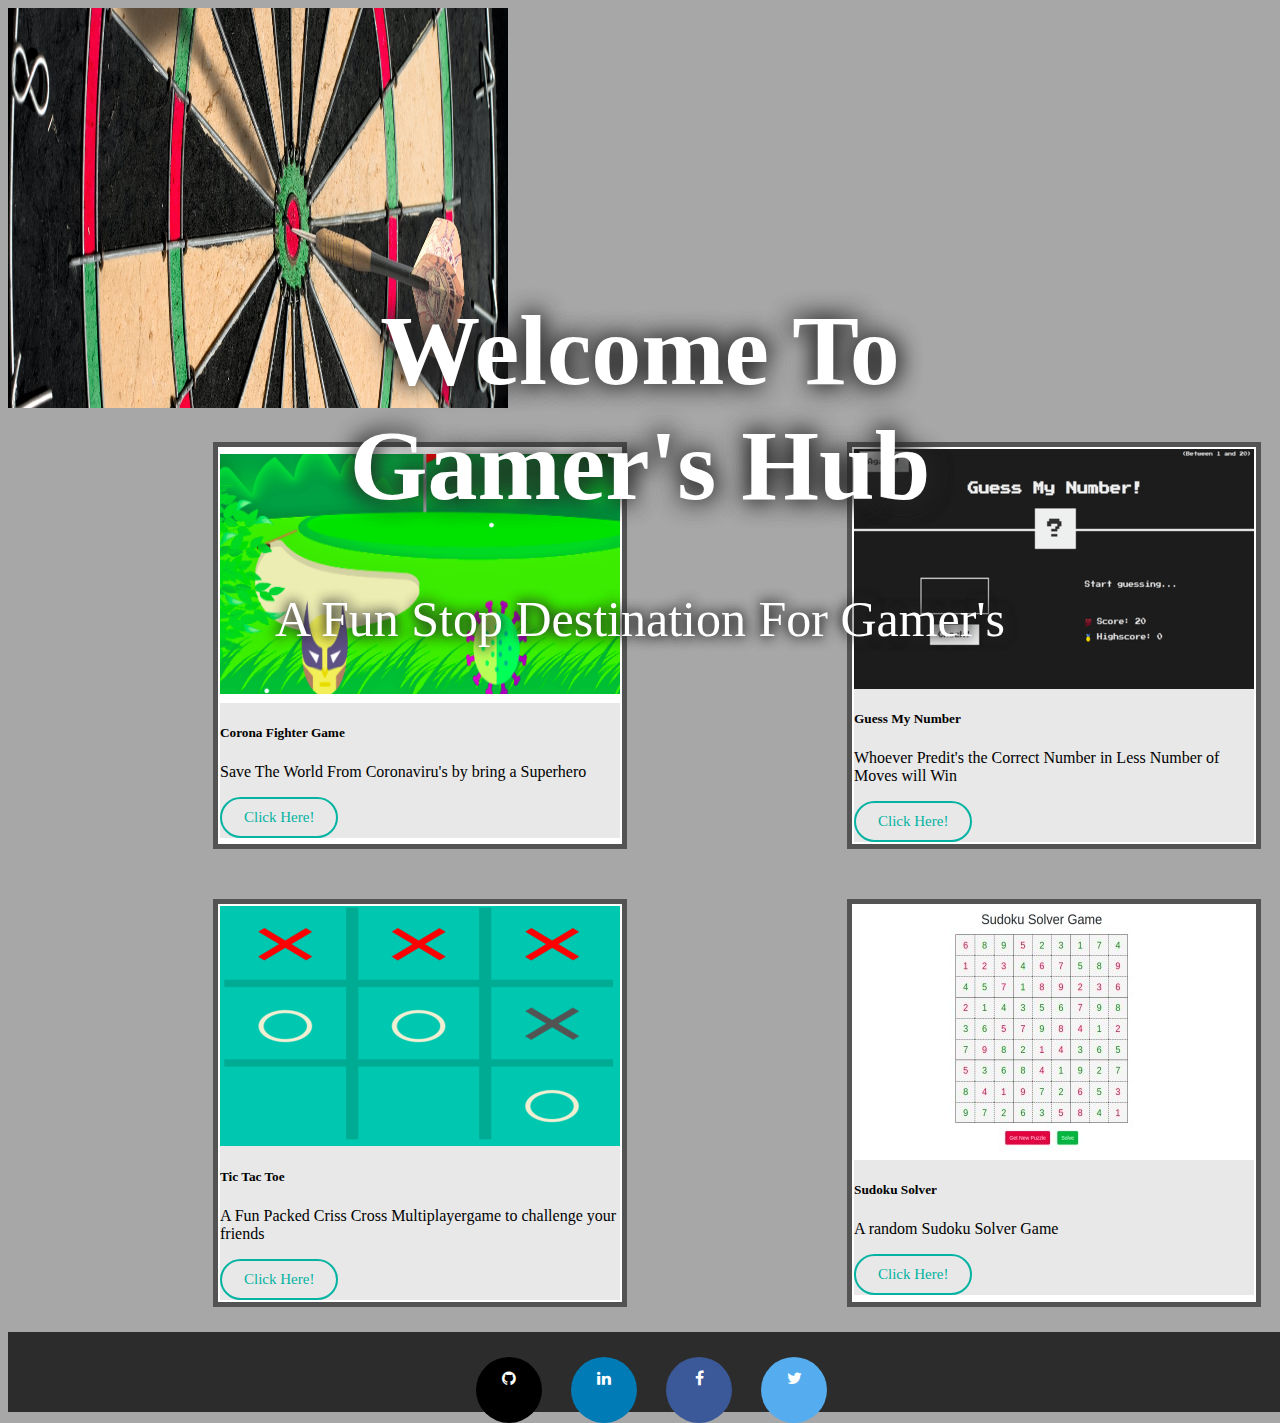
==== index.html @ 784929ac "Add files via upload" ====
<!doctype html>
<html lang="en">

<head>
    <meta charset="utf-8">
    <meta name="viewport" content="width=device-width, initial-scale=1, shrink-to-fit=no">
    <link rel="stylesheet" href="https://cdn.jsdelivr.net/npm/bootstrap@4.5.3/dist/css/bootstrap.min.css"
        integrity="sha384-TX8t27EcRE3e/ihU7zmQxVncDAy5uIKz4rEkgIXeMed4M0jlfIDPvg6uqKI2xXr2" crossorigin="anonymous">
    <link rel="stylesheet" href="style.css">
    <link rel="stylesheet" href="https://cdnjs.cloudflare.com/ajax/libs/font-awesome/4.7.0/css/font-awesome.min.css">
    <title>Gamer's Hub</title>
</head>

<body>
    <script src="https://code.jquery.com/jquery-3.5.1.slim.min.js"
        integrity="sha384-DfXdz2htPH0lsSSs5nCTpuj/zy4C+OGpamoFVy38MVBnE+IbbVYUew+OrCXaRkfj"
        crossorigin="anonymous"></script>
    <script src="https://cdn.jsdelivr.net/npm/bootstrap@4.5.3/dist/js/bootstrap.bundle.min.js"
        integrity="sha384-ho+j7jyWK8fNQe+A12Hb8AhRq26LrZ/JpcUGGOn+Y7RsweNrtN/tE3MoK7ZeZDyx"
        crossorigin="anonymous"></script>
    <div id="carouselExampleCaptions" class="carousel slide" data-ride="carousel">
        <div class="carousel-inner">
            <div class="carousel-item active">
                <img src="Resourses/0.jpeg" class="d-block w-100" alt="..." width="500" height="400">
                <div class="carousel-caption d-none d-md-block">
                    <h1 class="para">Welcome To Gamer's Hub</h1>
                    <p class="para">A Fun Stop Destination For Gamer's</p>
                </div>
            </div>
        </div>
        <div class="row">
            <div class="card" style="width: 400px;">
                <img src="Resourses/Screenshot from 2020-11-04 14-12-56.png" class="card-img-top" alt="..."
                    height="240px">
                <div class="card-body">
                    <h5 class="card-title">Corona Fighter Game</h5>
                    <p class="card-text">Save The World From Coronaviru's by bring a Superhero</p>
                    <a class="links_eff" href="Project1/project1.html" class="btn btn-primary" id="1">Click Here!</a>
                </div>
            </div>
            <div class="card" style="width: 400px;">
                <img src="Resourses/Screenshot from 2020-11-05 13-23-59.png" class="card-img-top" alt="..."
                    height="240px">
                <div class="card-body">
                    <h5 class="card-title">Guess My Number</h5>
                    <p class="card-text">Whoever Predit's the Correct Number in Less Number of Moves will Win</p>
                    <a class="links_eff" href="Project2/Guss_My_No.html" class="btn btn-primary" id="2">Click Here!</a>
                </div>
            </div>
        </div>
        <div class="row">
            <div class="card" style="width: 400px;">
                <img src="Resourses/Screenshot from 2020-11-05 13-42-12.png" class="card-img-top" alt="..."
                    height="240px">
                <div class="card-body">
                    <h5 class="card-title">Tic Tac Toe</h5>
                    <p class="card-text">A Fun Packed Criss Cross Multiplayergame to challenge your friends</p>
                    <a class="links_eff" href="Project3/index.html" class="btn btn-primary" id="3">Click Here!</a>
                </div>
            </div>
            <div class="card" style="width: 400px;">
                <img src="Resourses/Screenshot from 2020-11-21 11-23-13.jpg" class="card-img-top" alt="..."
                    height="240px">
                <div class="card-body">
                    <h5 class="card-title">Sudoku Solver</h5>
                    <p class="card-text">A random Sudoku Solver Game</p>
                    <a class="links_eff" href="Project4/index.html" class="btn btn-primary" id="4">Click Here!</a>
                </div>
            </div>
        </div>
        <div class="footer">
            <div class="links">
                <a href="https://github.com/Siddharth6780" class="fa fa-github"></a>
                <a href="https://www.linkedin.com/in/siddharthbit/" class="fa fa-linkedin"></a>
                <a href="https://www.facebook.com/siddhharth.singh.9" class="fa fa-facebook"></a>
                <a href="https://twitter.com/siddharth6780" class="fa fa-twitter"></a>
            </div>
        </div>
</body>

</html>
---- style.css ----
body{
    overflow-x: hidden;
    background: rgba(152, 152, 152, 0.857);
    width: 101%;
}
.links_eff:link, .links_eff:visited {
    background-color:transparent;
    border: 2px solid #04b3a2;
    color:#04b3a2;
    padding: 10px 22px;
    text-align: center;
    -webkit-transition-duration: 0.4s;
    transition-duration: 0.4s;
    text-decoration: none;
    font-size: 15px;
    cursor: pointer;
    display: inline-block;
    border-radius: 100px;
}
.card-body{
    background-color: rgb(232, 232, 232);
}
.links{
    text-align: center;
    margin-top: 5px;
}
.links_eff:hover, .links_eff:active {
   background-color:#04b3a2;
   color:white;
}
.heading_class{
    height: 200px;
    text-align: center;
}
.para{
    color: #fff;
    text-shadow: 0 0 0.25em #242424, 0 0 0.25em #242424;
}
.carousel-caption {
    position: absolute;
    right: 15%;
    bottom: 200px;
    left: 15%;
    z-index: 150;
    padding-top: 100px;
    padding-bottom: 2px;
    color:white;
    font-size: 50px;
    text-align: center;
    font-family: 'math';
}
.card {
    position: 8px;
    display: flex;
    justify-content: space-around;
    margin-top: 30px;
    margin-left: 220px;
    display: flex;
    -ms-flex-direction: column;
    flex-direction: column;
    min-width: 0;
    word-wrap: break-word;
    background-color: white;
    background-clip: border-box;
    border: 5px solid #535353;
    padding: 2px;
    margin-bottom: 20px;
}
.row{
    display: flex;
    -ms-flex-wrap: wrap;
    flex-wrap: wrap;
    margin-right: -15px;
    margin-left: -15px;
}
.footer{
    background-color:#2C2C2C;
    height: 80px;
}
.links{
    margin-right: 30px;
    text-decoration: none;
}
.fa {
    text-decoration: none;
    padding: 13px;
    width: 40px;
    height: 40px;
    margin-top: 25px;
    border-radius: 50%;
    margin-left: 25px;
    text-align: center;
}
.fa-facebook {
    background: #3B5998;
    color: white;
  }
  .fa-linkedin {
    background: #007bb5;
    color: white;
  }
  .fa-twitter {
    background: #55ACEE;
    color: white;
  }
  .fa-github {
    background: black;
    color: white;
  }
.links a{
    text-decoration: none;
}
.links a:hover{
   background-color: white;
}
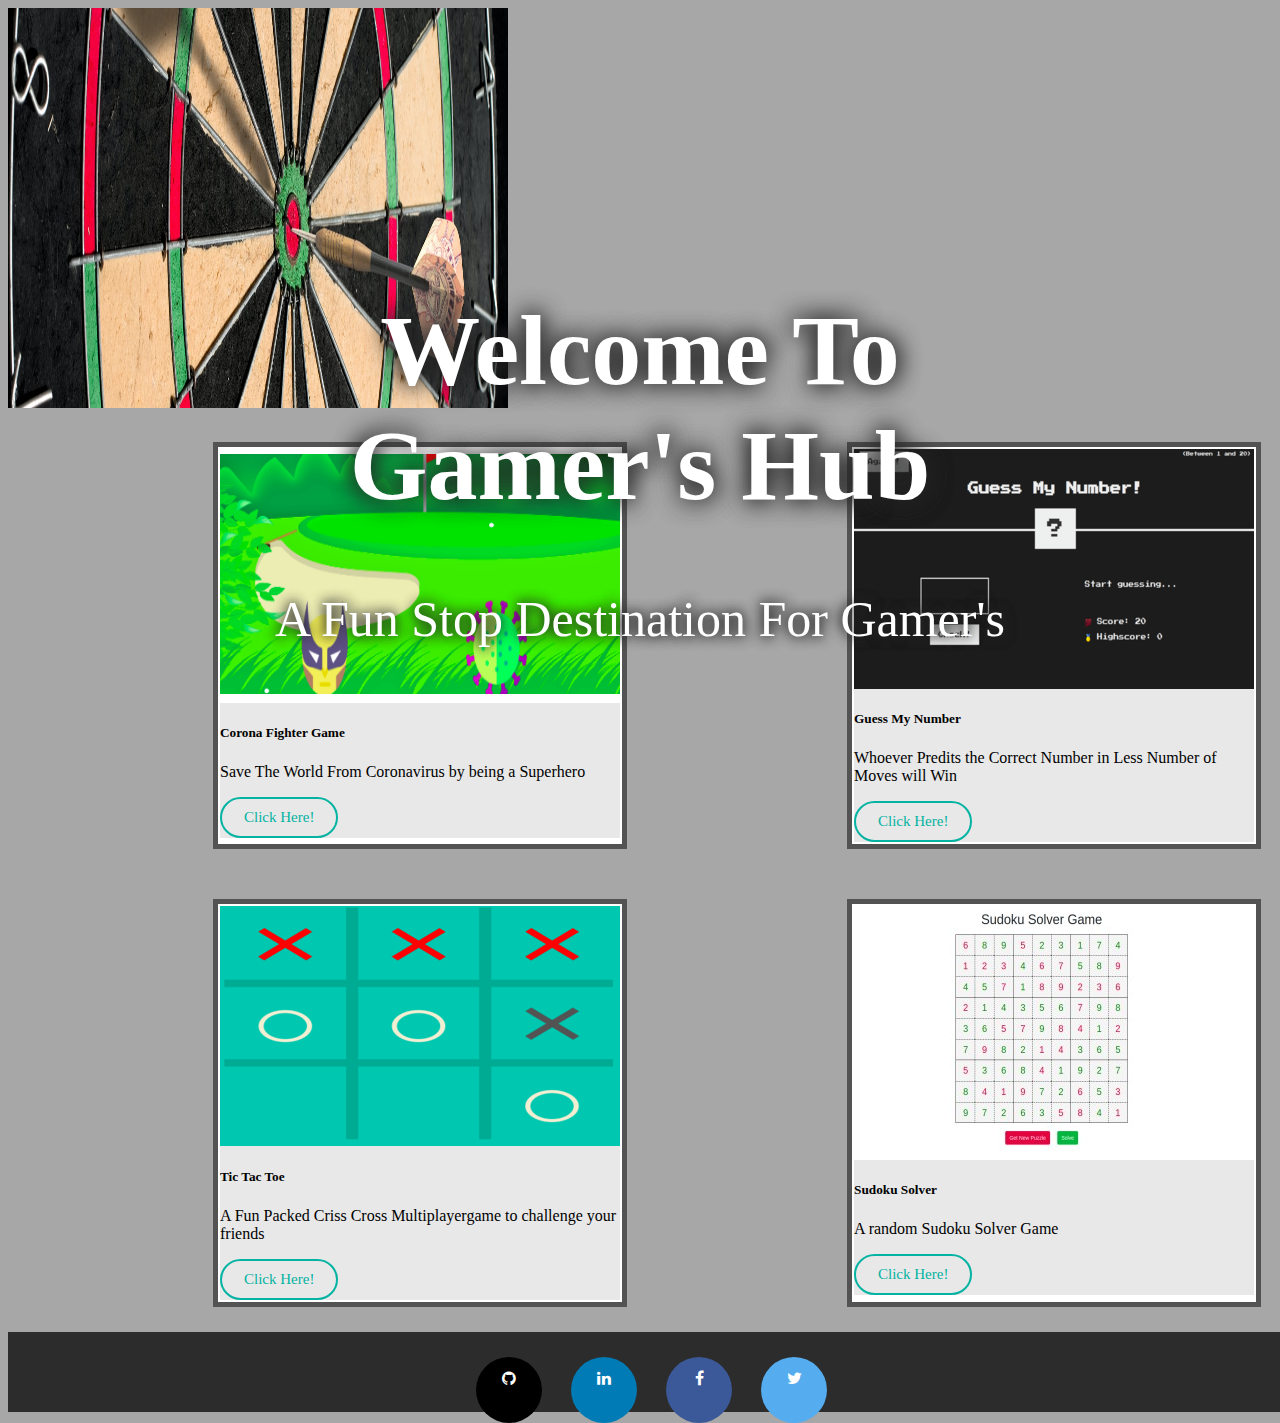
==== commit 05187801: "Update index.html" ====
--- a/index.html
+++ b/index.html
@@ -34,7 +34,7 @@
                     height="240px">
                 <div class="card-body">
                     <h5 class="card-title">Corona Fighter Game</h5>
-                    <p class="card-text">Save The World From Coronaviru's by bring a Superhero</p>
+                    <p class="card-text">Save The World From Coronavirus by being a Superhero</p>
                     <a class="links_eff" href="Project1/project1.html" class="btn btn-primary" id="1">Click Here!</a>
                 </div>
             </div>
@@ -43,7 +43,7 @@
                     height="240px">
                 <div class="card-body">
                     <h5 class="card-title">Guess My Number</h5>
-                    <p class="card-text">Whoever Predit's the Correct Number in Less Number of Moves will Win</p>
+                    <p class="card-text">Whoever Predits the Correct Number in Less Number of Moves will Win</p>
                     <a class="links_eff" href="Project2/Guss_My_No.html" class="btn btn-primary" id="2">Click Here!</a>
                 </div>
             </div>
@@ -78,4 +78,4 @@
         </div>
 </body>
 
-</html>+</html>
